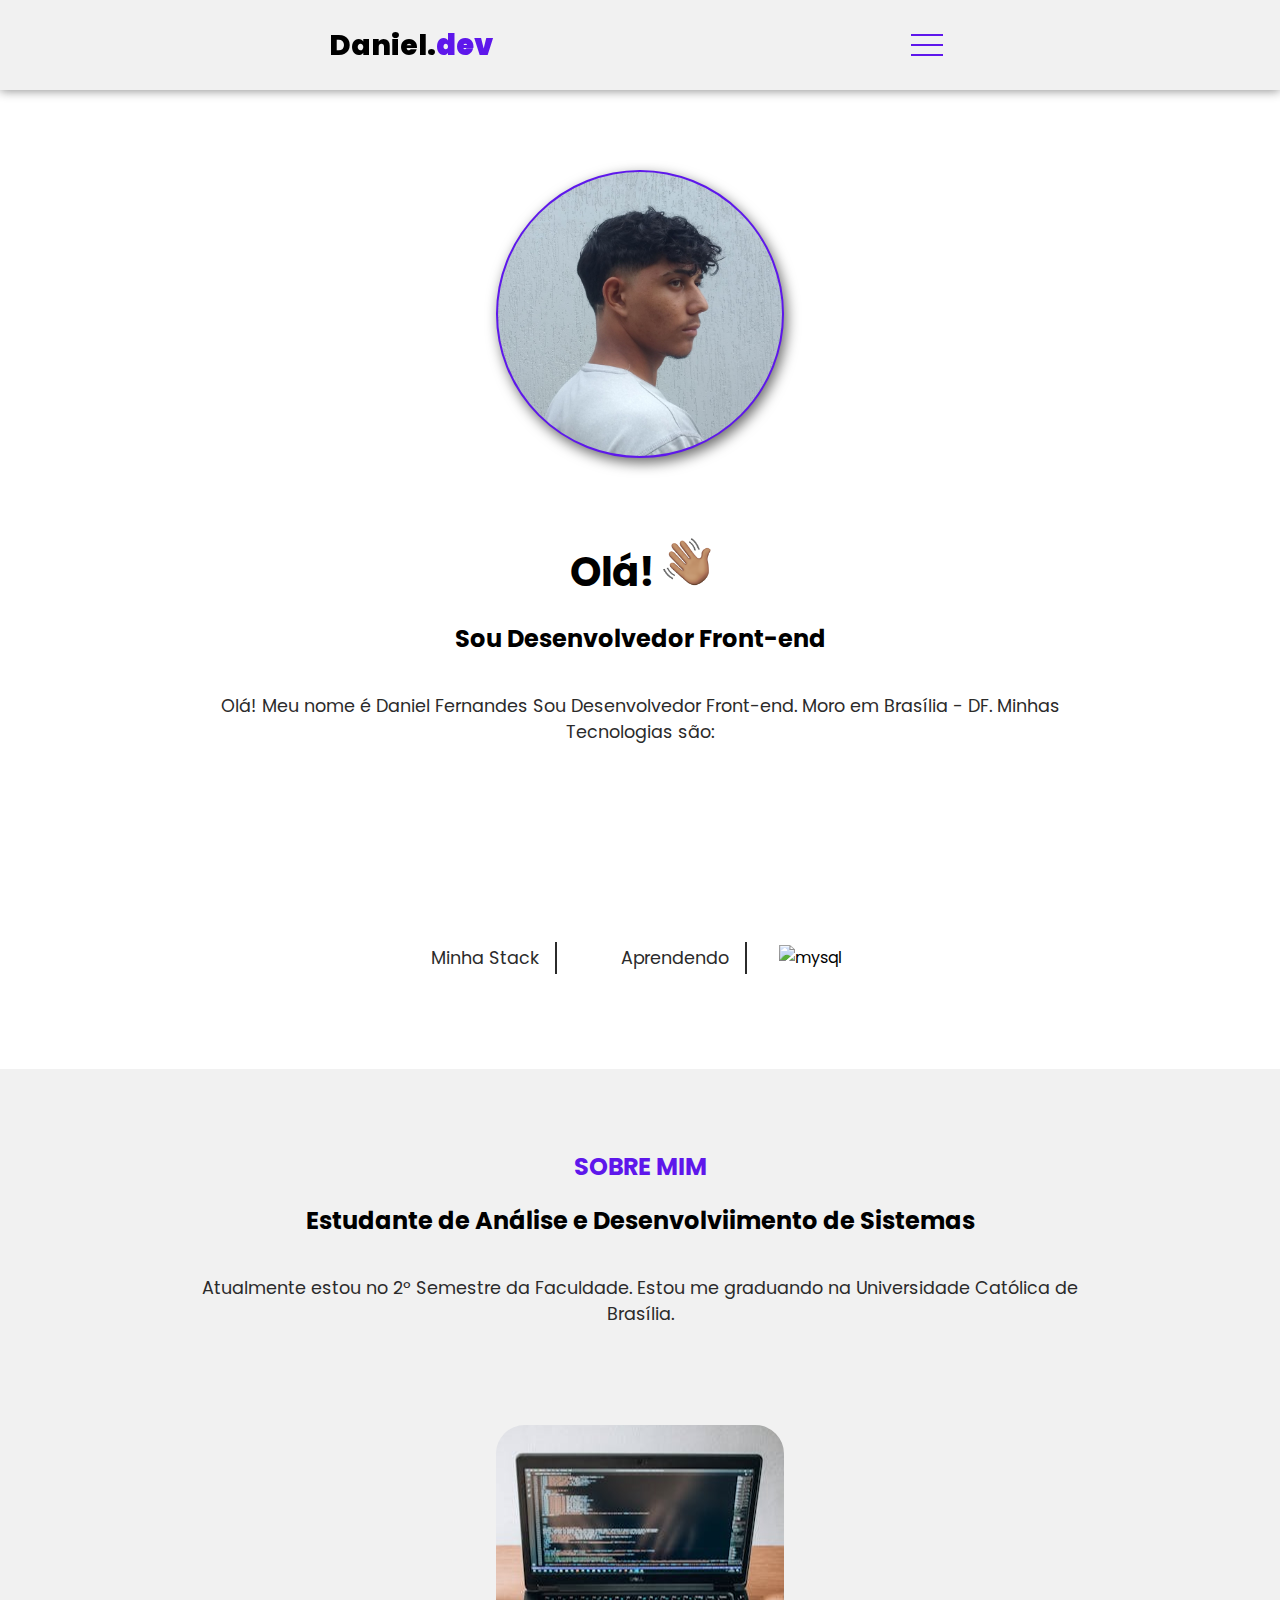
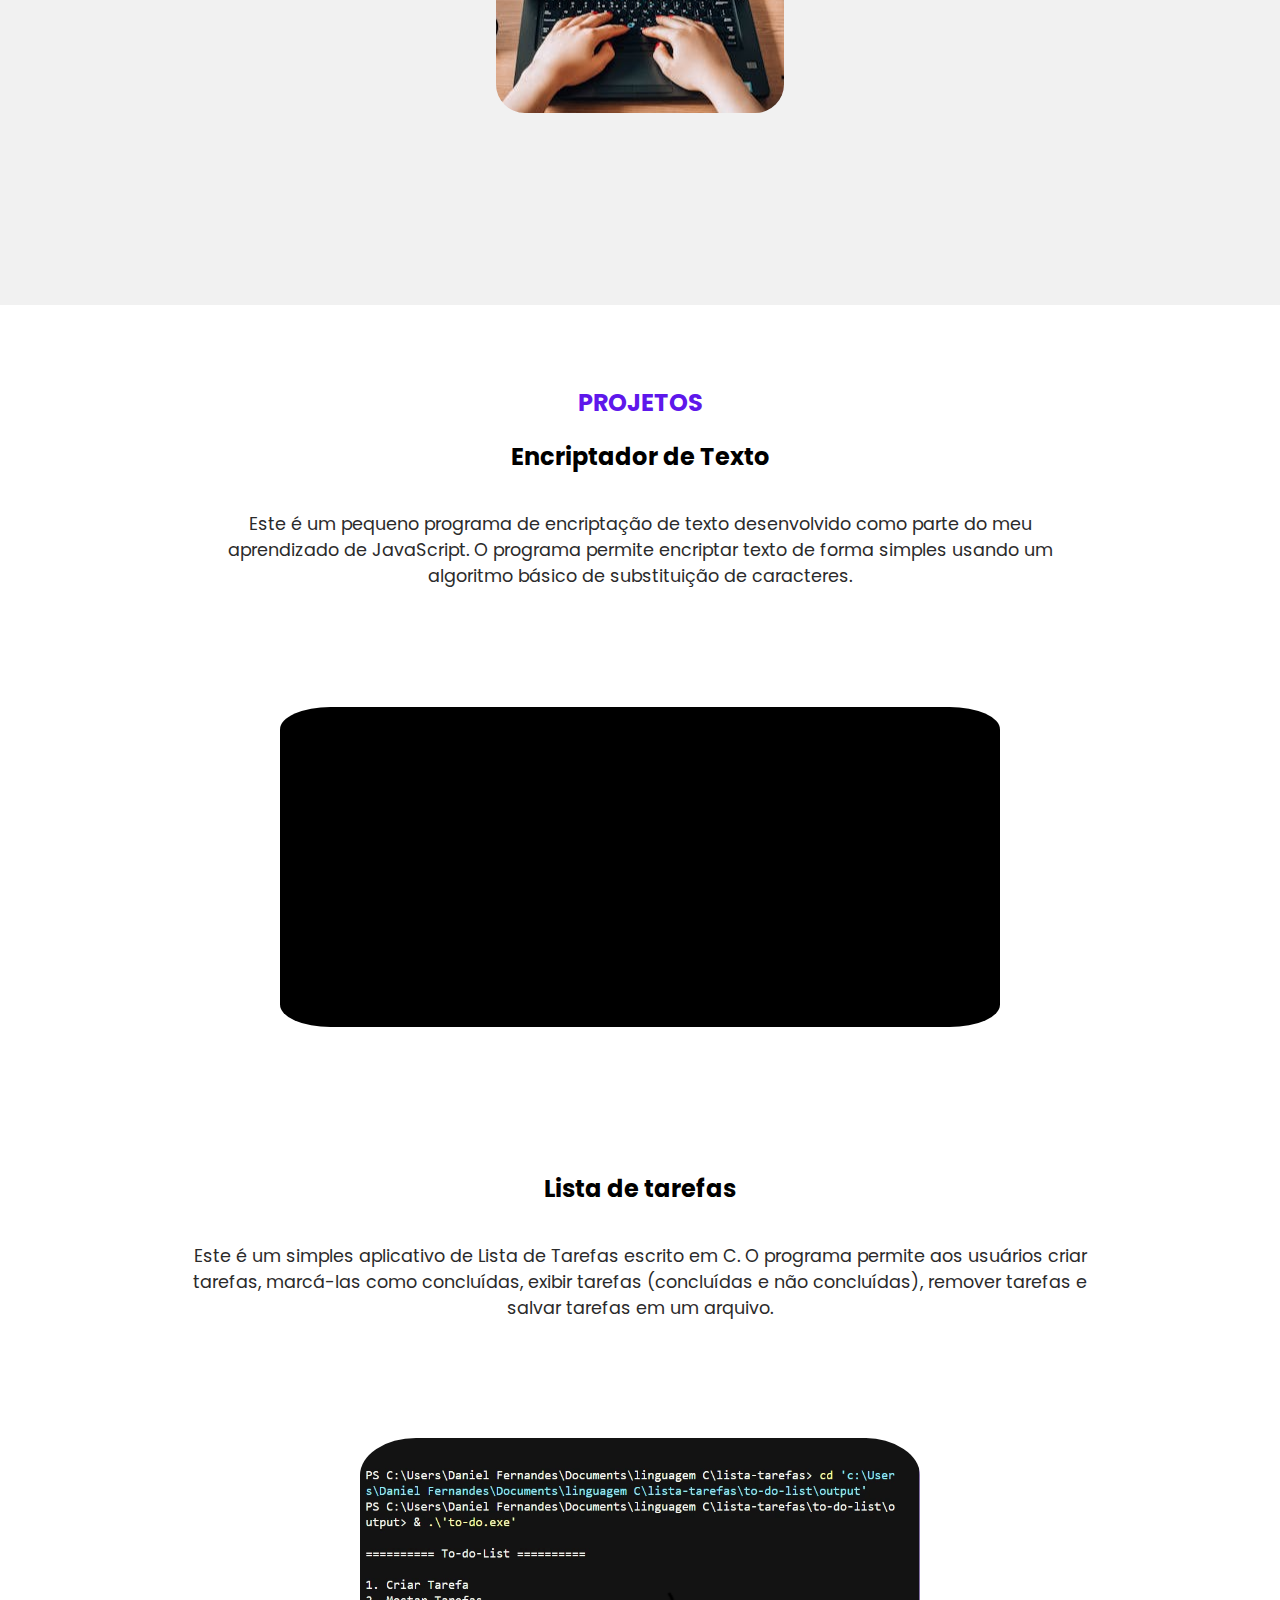
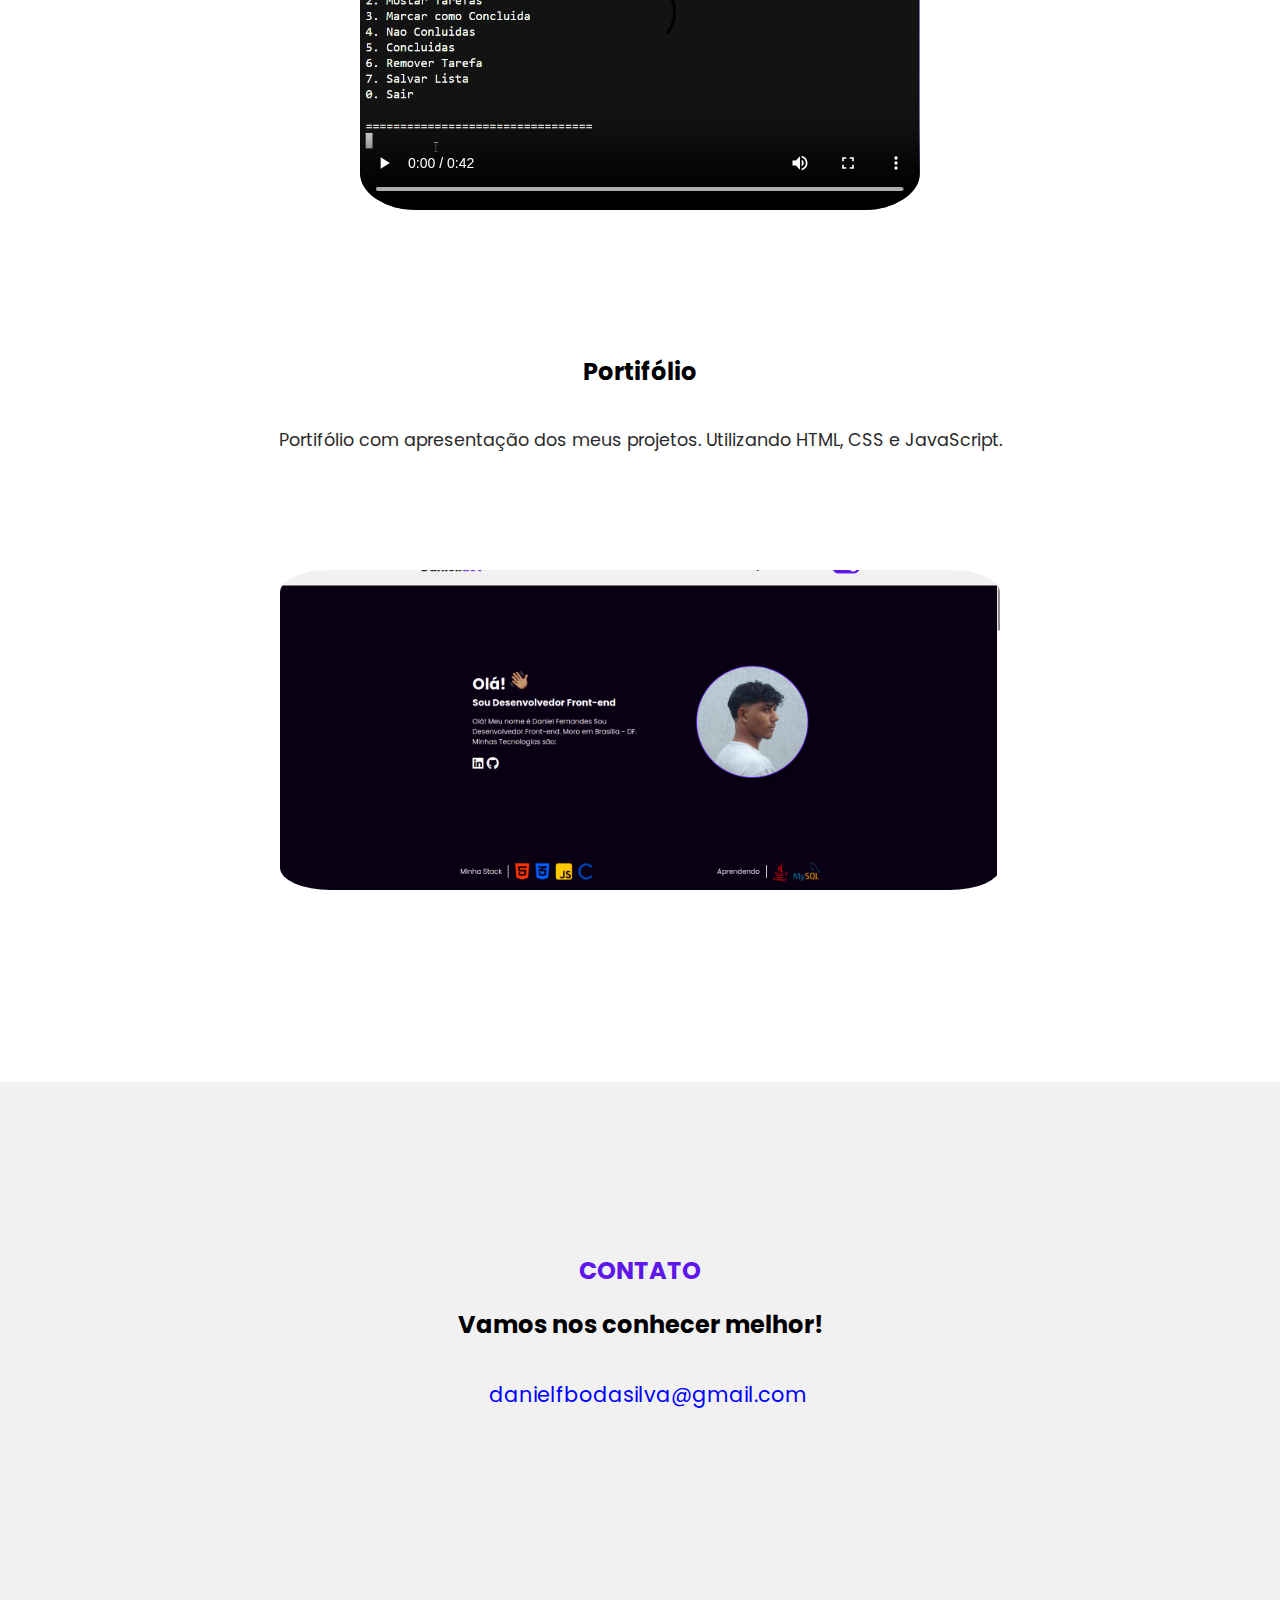
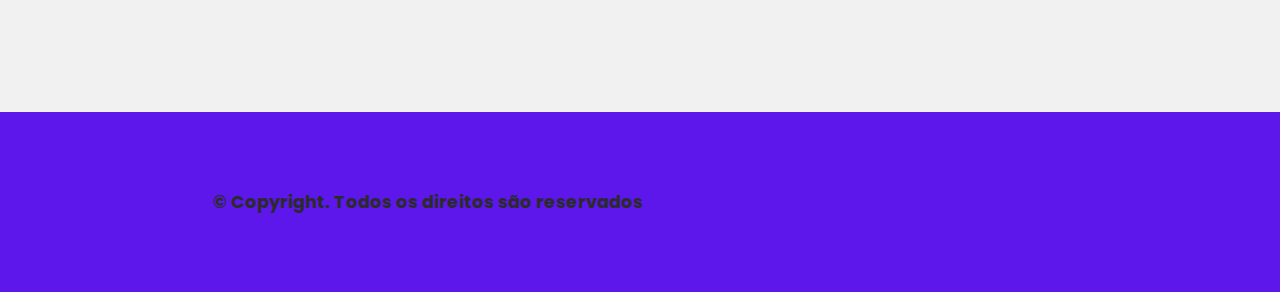
==== index.html @ dc7e0d33 "Renomeando arquivo index" ====
<!DOCTYPE html>
<html lang="pt-br">
<head>
    <meta charset="UTF-8">
    <meta name="viewport" content="width=device-width, initial-scale=1.0">
    <title>Meu Portifolio</title>
    <link rel="stylesheet" href="css/style.css">

    <link rel="shortcut icon" href="images/download.png" type="image/x-icon">

    <!--Icones-->
    <link rel="stylesheet" href="https://cdnjs.cloudflare.com/ajax/libs/font-awesome/6.5.2/css/all.min.css" integrity="sha512-SnH5WK+bZxgPHs44uWIX+LLJAJ9/2PkPKZ5QiAj6Ta86w+fsb2TkcmfRyVX3pBnMFcV7oQPJkl9QevSCWr3W6A==" crossorigin="anonymous" referrerpolicy="no-referrer" />

    <script defer src="js/navegacao.js"></script>

    <script defer src="js/mobile-navbar.js"></script>

    <script defer src="js/darkmode.js"></script>
</head>
<body>
    <header class="barra-menu">
        <a href="#"><span class="logo">Daniel.<strong>dev</strong></span></a>
        <nav>
            <div class="mobile-menu">
                <div class="line1"></div>
                <div class="line2"></div>
                <div class="line3"></div>
            </div>
            <ul class="nav-list">
                <li><a href="#inicio" class="active">Inicio</a></li>
                <li><a href="#sobre-mim">Sobre Mim</a></li>
                <li><a href="#projetos">Projetos</a></li>
                <li><a href="#contato">Contato</a></li>

                <input id="dark-btn" type="checkbox" hidden>
                <label for="dark-btn"></label>
            </ul>
        </nav>
    </header>
    <main>
        <section id="inicio" class="inicio">
            <article class="apresentacao">
                <div class="texto-apresentacao">

                    <h1>Olá! <img class="emoji-mao-acenando" src="images/emoji-mao.png" alt="emoji mão acenando"></h1>
                    <h2>Sou Desenvolvedor Front-end</h2>
                    <p>Olá! Meu nome é Daniel Fernandes Sou Desenvolvedor Front-end. Moro em Brasília - DF. Minhas Tecnologias são:</p>


                    <div class="icones-link">
                        <a href="#"><i class="fa-brands fa-linkedin"></i></a>
                        <a href="#"><i class="fa-brands fa-github"></i></a>
                    </div>

                </div> 
                <div class="minha-foto"></div>  
            </article>
            <div class="minha-stack">
                <div class="stack-atual">
                    <p>Minha Stack</p><div class="linha-vertical"></div>
                    <i class="fa-brands fa-html5 fa-3x" style="color: #ff3300;"></i>
                    <i class="fa-brands fa-css3-alt fa-3x" style="color: #005eff;"></i>
                    <i class="fa-brands fa-square-js fa-3x" style="color: #ffc800;"></i>
                    <i class="fa-solid fa-c fa-3x" style="color: #0041b3;"></i>
                </div>
                <div class="stack-aprendendo">
                    <p>Aprendendo</p><div class="linha-vertical"></div>
                    <i class="fa-brands fa-java fa-3x" style="color: #ff0000;"></i>
                    <img src="https://cdn.iconscout.com/icon/free/png-256/free-mysql-3521596-2945040.png" alt="mysql" style="width: 70px;">

                </div>
            </div>
        </section>

        <section id="sobre-mim" class="sobre-mim">
            <article class="apresentacao">
                <div class="texto-apresentacao">

                    <h3>Sobre Mim</h3>
                    <h2>Estudante de Análise e Desenvolviimento de Sistemas</h2>
                    <p>Atualmente estou no 2º Semestre da Faculdade. Estou me graduando na Universidade Católica de Brasília.</p>

                </div> 
                <div id="imagem-sobre-mim" class="div-imagem"></div>  
            </article>
        </section>
        
        <section id="projetos" class="projetos">
            <article id="projeto-1" class="apresentacao">
                
               <div class="texto-apresentacao">

                    <h3>Projetos</h3>
                    <h2>Encriptador de Texto</h2>
                    <p>Este é um pequeno programa de encriptação de texto desenvolvido como parte do meu aprendizado de JavaScript. O programa permite encriptar texto de forma simples usando um algoritmo básico de substituição de caracteres.</p>
                    
                    <div class="icones-link">
                        <a href="https://github.com/danieelfeer/Encriptador-Texto" target="_blank"><i class="fa-brands fa-github"></i></a>
                        <a href="https://danieelfeer.github.io/Encriptador-Texto/" target="_blank"><i class="fa-solid fa-arrow-up-right-from-square"></i></i></a>

                        <div>
                            <i class="fa-brands fa-html5 fa-1x" style="color: #ff3300;"></i>
                            <i class="fa-brands fa-css3-alt fa-1x" style="color: #005eff;"></i>
                            <i class="fa-brands fa-square-js fa-1x" style="color: #ffc800;"></i>
                        </div>
                    </div>
                    
                </div>
                <div class="div-imagem"></div>
            </article>

            <article id="projeto-2" class="apresentacao">
                <div class="texto-apresentacao">
                    <h2>Lista de tarefas</h2>
                    <p>Este é um simples aplicativo de Lista de Tarefas escrito em C. O programa permite aos usuários criar tarefas, marcá-las como concluídas, exibir tarefas (concluídas e não concluídas), remover tarefas e salvar tarefas em um arquivo.</p>
                    
                    <div class="icones-link">
                        <a href="https://github.com/danieelfeer/to-do-list"><i class="fa-brands fa-github"></i></a>
                        <a href="https://github.com/danieelfeer/to-do-list/blob/main/to-do.c"><i class="fa-solid fa-arrow-up-right-from-square"></i></i></a>
                        <div>
                        <i class="fa-solid fa-c fa-1x" style="color: #0041b3;"></i>
                        </div>
                    </div>
                 </div>
                <video src="images/306670909-93fb270a-c59f-424c-86ef-6d629d100877.mp4" type="video/mp4" controls></video>
             </article>

             <article id="projeto-3" class="apresentacao">
                <div class="texto-apresentacao">
                     <h2>Portifólio</h2>
                     <p>Portifólio com apresentação dos meus projetos. Utilizando HTML, CSS e JavaScript.</p>
                     
                     <div class="icones-link">
                         <a href="#"><i class="fa-brands fa-github"></i></a>
                         <a href="#"><i class="fa-solid fa-arrow-up-right-from-square"></i></i></a>
 
                         <div>
                             <i class="fa-brands fa-html5 fa-1x" style="color: #ff3300;"></i>
                             <i class="fa-brands fa-css3-alt fa-1x" style="color: #005eff;"></i>
                             <i class="fa-brands fa-square-js fa-1x" style="color: #ffc800;"></i>
                         </div>
                     </div>
                     
                 </div>
                 <div class="div-imagem projeto"></div>
             </article>
        </section>
        
        <section id="contato" class="contato">
            <article class="apresentacao">
                <div class="texto-apresentacao">
                    <h3>Contato</h3>
                    <h2>Vamos nos conhecer melhor!</h2>
                    <p><i class="fa-regular fa-envelope"></i><a href="mailto:danielfbodasilva@gmail.com">danielfbodasilva@gmail.com</a></p>
                </div>
            </article>
        </section>
    </main>
    <footer>
        <p>&copy Copyright. Todos os direitos são reservados</p>

        <div class="icones-link">
            <a href="#"><i class="fa-brands fa-linkedin"></i></a>
            <a href="#"><i class="fa-brands fa-github"></i></a>
        </div>
    </footer>
</body>
</html>
---- css/style.css ----
@charset "UTF-8";

@import url("scrollBar.css");

/*Poppins*/
@import url('https://fonts.googleapis.com/css2?family=Poppins:ital,wght@0,100;0,200;0,300;0,400;0,500;0,600;0,700;0,800;0,900;1,100;1,200;1,300;1,400;1,500;1,600;1,700;1,800;1,900&display=swap');

/*Mulish*/
@import url('https://fonts.googleapis.com/css2?family=Mulish:ital,wght@0,200..1000;1,200..1000&display=swap');

@import url('https://fonts.googleapis.com/css2?family=Montserrat:ital,wght@0,100..900;1,100..900&display=swap');

*{
    padding: 0;
    margin: 0;
    box-sizing: border-box;
    scroll-behavior: smooth;
}

a {
    text-decoration: none;
    color: initial;
}

ul, ol{
    list-style: none;
}

:root{
    --fonte-titulo: "Poppins", sans-serif;
    --fonte-texto: "Montserrat", sans-serif;

    --cor-backgroung-1: #fff;
    --cor-background-2: #F1F1F1;

    --cor-texto: #2B2B2B;
    --cor-titulo: #5E17EB;
    --cor-titulo-2: #000;

    --cor-icone-link-hover: #5E17EB;
}

.dark-mode:root{
    --cor-backgroung-1: #090014;
    --cor-background-2: #120029;

    --cor-texto: #F1F1F1;
    --cor-titulo: #5E17EB;
    --cor-titulo-2: #ffff;

    --cor-icone-link-hover: #5E17EB;
}


label {
	min-height: 30px;
	min-width: 70px;
	background: #202430;
	border-radius: 80px;
	overflow: hidden;
	cursor: pointer;
	transition: 0.3s;
	display: flex;
    align-items: center;
}

#dark-btn:checked ~ label {
	background: var(--cor-titulo);
}

label:before {
	content: "";
	margin: 0 7px;
	height: 20px;
	width: 20px;
	background: whitesmoke;
	border-radius: 80px;
	transition: 0.5s;
}

#dark-btn:checked ~ label:before {
	transform: translateX(180%);
	background: #fff;
}


body{
    font-family: var(--fonte-titulo);
    width: 100vw;
    margin-top: 10vh;
    overflow-x: hidden;
}

section{
    display: flex;
    flex-direction: column;
    align-items: center;
    justify-content: center;
    height: 90vh;
}

section:nth-child(odd){
    background-color: var(--cor-backgroung-1);
}
section:nth-child(even){
    background-color: var(--cor-background-2);
}

article{
    display: flex;
    align-items: center;
    height: 60vh;
    width: 50vw;
}

section:nth-child(even) > article{
    flex-direction: row-reverse;
}


section> article:nth-child(even) {
    flex-direction: row-reverse;
}


h1{
    font-family: var(--fonte-titulo);
    font-size: 2.5rem;
    color: var(--cor-titulo-2);
}

h2{
    color: var(--cor-titulo-2);
}

h3{
    color: var(--cor-titulo);
    font-size: 1.5rem;
    font-weight: bolder;
    text-transform: uppercase;
}

p{ 
    font-size: 1.1rem;
    padding: 2vh 0vh 2vh;
    color: var(--cor-texto);
}


header.barra-menu {
    position: fixed;
    top: 0;
    display: flex;
    flex-direction: row;
    align-items: center;
    justify-content: space-evenly;
    gap: 5rem;

    width: 100vw;
    height: 10vh;
    background-color: #F1F1F1;
    
    box-shadow: rgba(0, 0, 0, 0.44) 0px 1px 10px 0px;
}

.logo{
    font-weight: 800;
    font-size: 1.8rem;
}

.logo > strong{
    color: #5E17EB;
}

/*Mobile Navbar*/
.nav-list{
    display: flex;
    flex-direction: row;
    gap: 2rem;

    font-family: var(--fonte-texto);
    font-weight: bold;
    font-size: 1.2rem;
}

.mobile-menu{
    cursor: pointer;
    display: none;
}

.mobile-menu div{
    width: 32px;
    height: 2px;
    background-color: var(--cor-titulo);
    margin: 8px;

    transition: .3s;
}

@media (max-width: 1300px) {
    .barra-menu{
        justify-content: space-around;
    }
    
    .nav-list{
        position: absolute;
        top: 10vh;
        right: 0;
        width: 100vw;
        height: 90vh;
        background-color: var(--cor-background-2);

        flex-direction: column;
        align-items: center;
        justify-content: space-around;
        transform: translate(100%);
        transition: transform 0.3s ease-in;
    }

    .nav-list li{
        margin-left: 0;
        opacity: 0;
    }

    .nav-list li a{
        color: var(--cor-titulo-2);
    }

    .mobile-menu{
        display: block;
    }

    .nav-list.active-hamburger{
        transform: translateX(0);
    }

    @keyframes navLinkFade {
        from{
            opacity: 0;
            transform: translateX(50px);
        }

        to{
            opacity: 1;
            transform: translateX(0);
        }
    }

    .mobile-menu.active-hamburger .line1{
        transform: rotate(-45deg) translate(-8px, 8px);
    }

    .mobile-menu.active-hamburger .line2{
        opacity: 0;
    }

    .mobile-menu.active-hamburger .line3{
        transform: rotate(45deg) translate(-5px, -7px);
    }


}
nav ul li a{
    transition: 0.3s;
}

nav>ul>li>a:hover, nav>ul>li>a.active{
    color: var(--cor-icone-link-hover);
}


/*-----------------*/

section.inicio{
    justify-content: space-evenly;
}

article.apresentacao{
    display: flex;
    align-items: center;
    justify-content: space-evenly;
    gap: 5rem;
    width: 50vw;
}

.texto-apresentacao{
    display: flex;
    flex-direction: column;
    width: 25vw;
    height: auto;
}
img.emoji-mao-acenando{
    width: 3rem;
    height: auto;
}

div.minha-foto{
    background-image: url("../images/foto-perfil.jpg");
    background-position: center;
    background-repeat: unset;
    background-size: 150%;

    background-color: #000;
    box-shadow: 3px 5px 13px 0px rgb(0 0 0 / 58%);
    width: 18rem;
    height: 18rem;
    border-radius: 50%;
    border: 2px solid #5E17EB;
}
.icones-link, i{
    color: var(--cor-titulo-2);
    font-size: 2rem;
}
.icones-link a>i:hover{
    color: var(--cor-icone-link-hover);
}

.minha-stack{
    display: flex;
    flex-direction: row;
    align-items: center;
    justify-content: space-between;
    width: 50vw;
}

.stack-atual, .stack-aprendendo{
    display: flex;
    flex-direction: row;
    align-items: center;
    gap: 1rem;
}
.linha-vertical{
    background-color: var(--cor-texto);
    width: 2px;
    height: 2rem;
}

.div-imagem{
    background-color: #000;
    width: 18rem;
    height: 18rem;
    border-radius: 10%;
}

video{
    width: 35rem;
    height: auto;
    border-radius: 10%;
}

#imagem-sobre-mim{
    background: url("../images/img-programando.jpg") no-repeat center 
}

.projetos{
    height: auto;
}

.projetos .texto-apresentacao{
    text-align: center;
    justify-content: center;
    align-items: center;
}

.projetos .div-imagem{
    width: 45rem;
    height: 20rem;
    border-radius: 7%;
    background-position: center;
    background-repeat: no-repeat;
    background-size: cover;
}

.projetos #projeto-1 .div-imagem{
    background-image: url("../images/encript_.gif");
}

.projetos #projeto-3 .div-imagem{
    background-image: url("../images/portifolio-img.png");
}



.contato{
    height: 70vh;
}

.contato article{
    justify-content: flex-end;
}

.contato p{
    display: flex;
    flex-direction: row;
    align-items: center;
    gap: 1rem;
    
    font-size: 1.3rem;
}

.contato a{
    color: blue;
}

.contato a:hover{
    cursor: copy;
}



footer{
    display: flex;
    flex-direction: row;
    align-items: center;
    justify-content: space-around;
    height: 20vh;

    background-color: #5E17EB;
    color: var(--cor-titulo-2);
    font-size: 1.1rem;
    font-weight: bold;
}

footer .icones-link>a:hover{
    color: white;
}

/*Mobile Config*/

@media (max-width:1600px) {
    
    section{
        height: auto;
        padding-top: 5rem;
        padding-bottom: 5rem;
        gap: 2rem;
    }

    article{
        flex-direction: column;
        height: auto;
    }

    .inicio article{
        flex-direction: column-reverse;
    }

    article.apresentacao{
        flex-wrap: wrap;
        justify-content: center;
        align-content: center;
        padding-bottom: 7rem;
        width: 70vw;
    }

    .texto-apresentacao{
        align-items: center;
        width: 70vw;
        text-align: center;
        gap: 1.2rem;
    }

    .minha-stack{
        flex-wrap: wrap;
        justify-content: center;
    }
    

    footer{
        flex-wrap: wrap;
    }
}
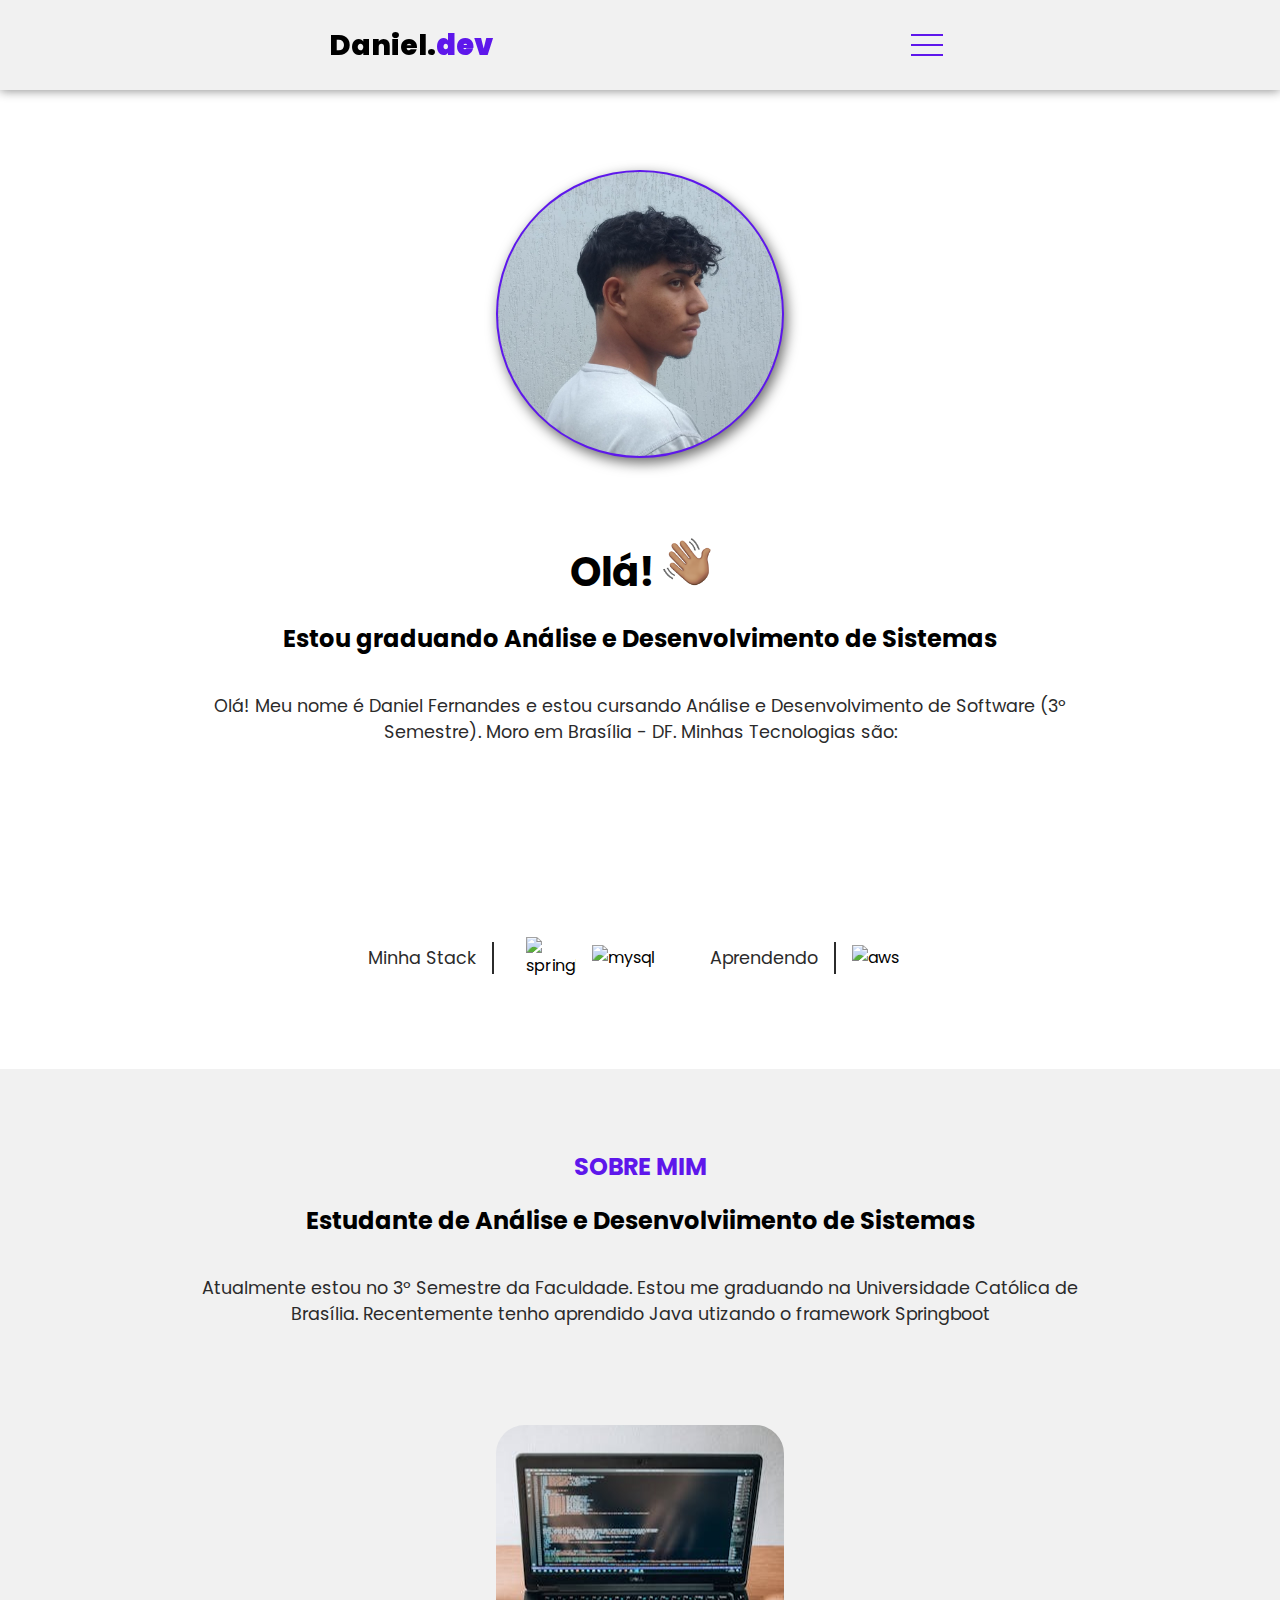
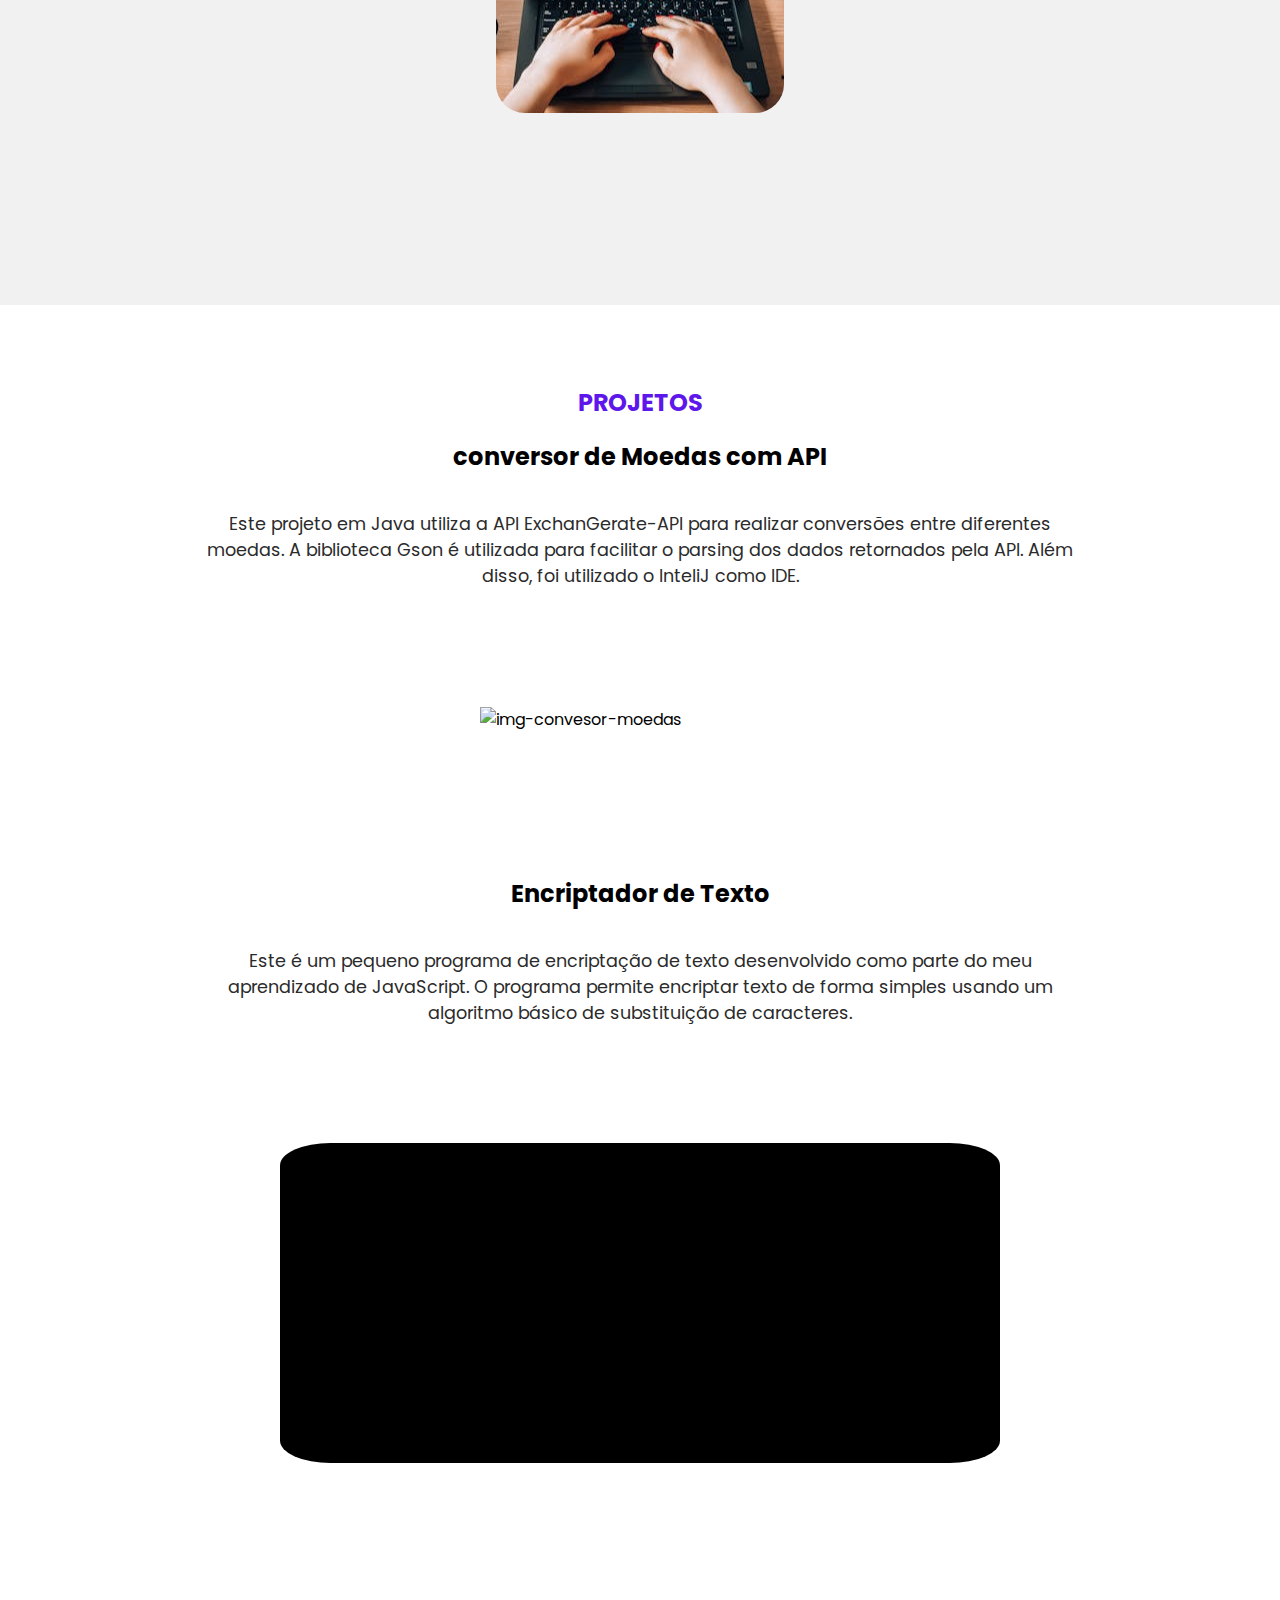
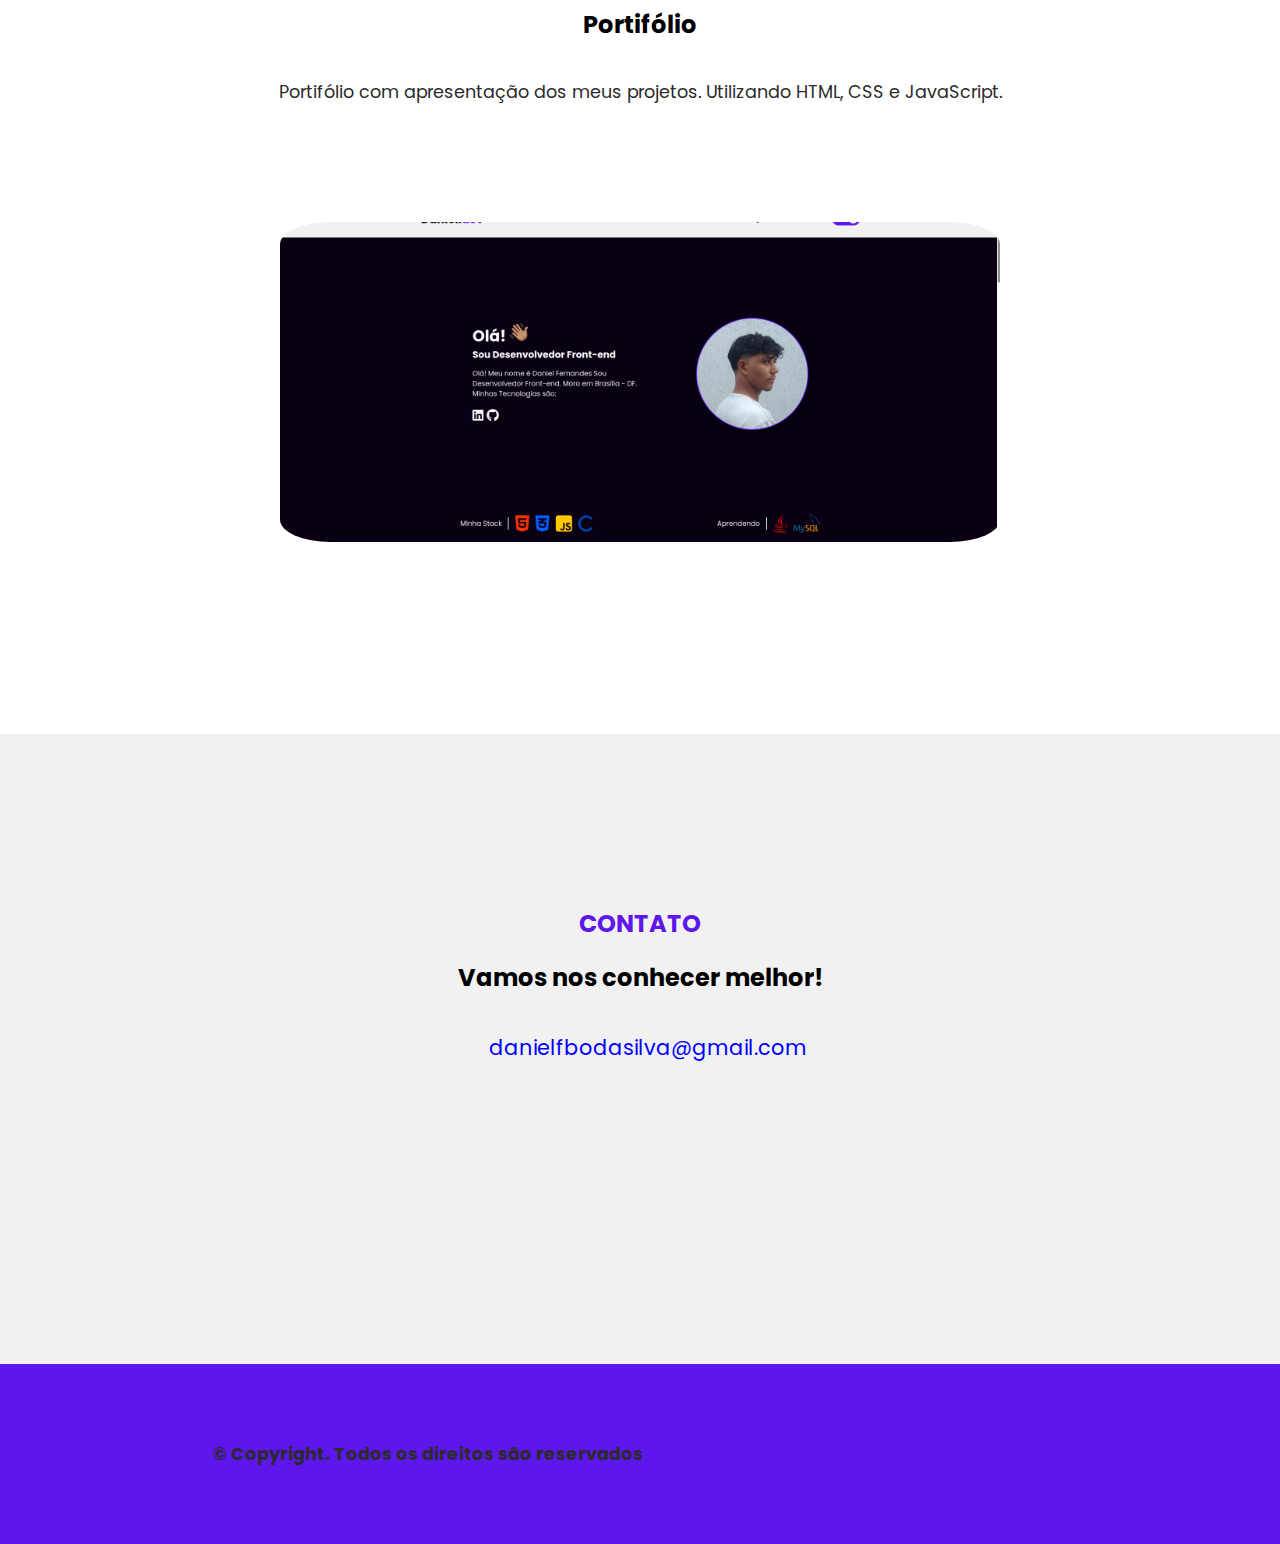
==== commit 5b70324d: "atualização 5 agosto 2024" ====
--- a/index.html
+++ b/index.html
@@ -43,13 +43,13 @@
                 <div class="texto-apresentacao">
 
                     <h1>Olá! <img class="emoji-mao-acenando" src="images/emoji-mao.png" alt="emoji mão acenando"></h1>
-                    <h2>Sou Desenvolvedor Front-end</h2>
-                    <p>Olá! Meu nome é Daniel Fernandes Sou Desenvolvedor Front-end. Moro em Brasília - DF. Minhas Tecnologias são:</p>
+                    <h2>Estou graduando Análise e Desenvolvimento de Sistemas</h2>
+                    <p>Olá! Meu nome é Daniel Fernandes e estou cursando Análise e Desenvolvimento de Software (3º Semestre). Moro em Brasília - DF. Minhas Tecnologias são:</p>
 
 
                     <div class="icones-link">
-                        <a href="#"><i class="fa-brands fa-linkedin"></i></a>
-                        <a href="#"><i class="fa-brands fa-github"></i></a>
+                        <a href="https://www.linkedin.com/in/dev-daniel-fernandes/" target="_blank"><i class="fa-brands fa-linkedin"></i></a>
+                        <a href="https://github.com/danieelfeer" target="_blank"><i class="fa-brands fa-github"></i></a>
                     </div>
 
                 </div> 
@@ -58,15 +58,18 @@
             <div class="minha-stack">
                 <div class="stack-atual">
                     <p>Minha Stack</p><div class="linha-vertical"></div>
+                    <i class="fa-brands fa-java fa-3x" style="color: #ff0000;"></i>
+                    <img src="https://static-00.iconduck.com/assets.00/spring-icon-256x256-2efvkvky.png" alt="springboot" style="width: 50px;">
+                    <img src="https://cdn.iconscout.com/icon/free/png-256/free-mysql-3521596-2945040.png" alt="mysql" style="width: 70px;">
                     <i class="fa-brands fa-html5 fa-3x" style="color: #ff3300;"></i>
                     <i class="fa-brands fa-css3-alt fa-3x" style="color: #005eff;"></i>
                     <i class="fa-brands fa-square-js fa-3x" style="color: #ffc800;"></i>
-                    <i class="fa-solid fa-c fa-3x" style="color: #0041b3;"></i>
                 </div>
                 <div class="stack-aprendendo">
                     <p>Aprendendo</p><div class="linha-vertical"></div>
-                    <i class="fa-brands fa-java fa-3x" style="color: #ff0000;"></i>
-                    <img src="https://cdn.iconscout.com/icon/free/png-256/free-mysql-3521596-2945040.png" alt="mysql" style="width: 70px;">
+
+                    <img src="https://cdn.iconscout.com/icon/free/png-256/free-aws-1869025-1583149.png?f=webp&w=256" alt="aws" style="width: 60px;">
+                    
 
                 </div>
             </div>
@@ -78,7 +81,7 @@
 
                     <h3>Sobre Mim</h3>
                     <h2>Estudante de Análise e Desenvolviimento de Sistemas</h2>
-                    <p>Atualmente estou no 2º Semestre da Faculdade. Estou me graduando na Universidade Católica de Brasília.</p>
+                    <p>Atualmente estou no 3º Semestre da Faculdade. Estou me graduando na Universidade Católica de Brasília. Recentemente tenho aprendido Java utizando o framework Springboot</p>
 
                 </div> 
                 <div id="imagem-sobre-mim" class="div-imagem"></div>  
@@ -87,10 +90,29 @@
         
         <section id="projetos" class="projetos">
             <article id="projeto-1" class="apresentacao">
+
+                <div class="texto-apresentacao">
+                    <h3>Projetos</h3>
+                    <h2>conversor de Moedas com API</h2>
+                    <p>Este projeto em Java utiliza a API ExchanGerate-API para realizar conversões entre diferentes moedas. A biblioteca Gson é utilizada para facilitar o parsing dos dados retornados pela API. Além disso, foi utilizado o InteliJ como IDE.</p>
+                    
+                    <div class="icones-link">
+                        <a href="https://github.com/danieelfeer/Conversor-de-moedas-API-"><i class="fa-brands fa-github"></i></a>
+                        <a href="https://github.com/danieelfeer/Conversor-de-moedas-API-"><i class="fa-solid fa-arrow-up-right-from-square"></i></i></a>
+                        <div>
+                            <i class="fa-brands fa-java fa-2x" style="color: #ff0000;"></i>
+                        </div>
+                    </div>
+                 </div>
+                 <img src="https://cdn.icon-icons.com/icons2/618/PNG/512/Currency_Conversion_icon-icons.com_56682.png" alt="img-convesor-moedas" style="width: 20rem;">
                 
-               <div class="texto-apresentacao">
+               
+            </article>
 
-                    <h3>Projetos</h3>
+            <article id="projeto-2" class="apresentacao">
+
+                <div class="texto-apresentacao">
+
                     <h2>Encriptador de Texto</h2>
                     <p>Este é um pequeno programa de encriptação de texto desenvolvido como parte do meu aprendizado de JavaScript. O programa permite encriptar texto de forma simples usando um algoritmo básico de substituição de caracteres.</p>
                     
@@ -107,22 +129,8 @@
                     
                 </div>
                 <div class="div-imagem"></div>
-            </article>
 
-            <article id="projeto-2" class="apresentacao">
-                <div class="texto-apresentacao">
-                    <h2>Lista de tarefas</h2>
-                    <p>Este é um simples aplicativo de Lista de Tarefas escrito em C. O programa permite aos usuários criar tarefas, marcá-las como concluídas, exibir tarefas (concluídas e não concluídas), remover tarefas e salvar tarefas em um arquivo.</p>
-                    
-                    <div class="icones-link">
-                        <a href="https://github.com/danieelfeer/to-do-list"><i class="fa-brands fa-github"></i></a>
-                        <a href="https://github.com/danieelfeer/to-do-list/blob/main/to-do.c"><i class="fa-solid fa-arrow-up-right-from-square"></i></i></a>
-                        <div>
-                        <i class="fa-solid fa-c fa-1x" style="color: #0041b3;"></i>
-                        </div>
-                    </div>
-                 </div>
-                <video src="images/306670909-93fb270a-c59f-424c-86ef-6d629d100877.mp4" type="video/mp4" controls></video>
+                
              </article>
 
              <article id="projeto-3" class="apresentacao">
@@ -131,7 +139,7 @@
                      <p>Portifólio com apresentação dos meus projetos. Utilizando HTML, CSS e JavaScript.</p>
                      
                      <div class="icones-link">
-                         <a href="#"><i class="fa-brands fa-github"></i></a>
+                         <a href="https://github.com/danieelfeer/meu-portifolio"><i class="fa-brands fa-github"></i></a>
                          <a href="#"><i class="fa-solid fa-arrow-up-right-from-square"></i></i></a>
  
                          <div>
@@ -160,8 +168,8 @@
         <p>&copy Copyright. Todos os direitos são reservados</p>
 
         <div class="icones-link">
-            <a href="#"><i class="fa-brands fa-linkedin"></i></a>
-            <a href="#"><i class="fa-brands fa-github"></i></a>
+            <a href="https://www.linkedin.com/in/dev-daniel-fernandes/" target="_blank"><i class="fa-brands fa-linkedin"></i></a>
+            <a href="https://github.com/danieelfeer" target="_blank"><i class="fa-brands fa-github"></i></a>
         </div>
     </footer>
 </body>
--- a/css/style.css
+++ b/css/style.css
@@ -371,7 +371,7 @@
     background-size: cover;
 }
 
-.projetos #projeto-1 .div-imagem{
+.projetos #projeto-2 .div-imagem{
     background-image: url("../images/encript_.gif");
 }
 
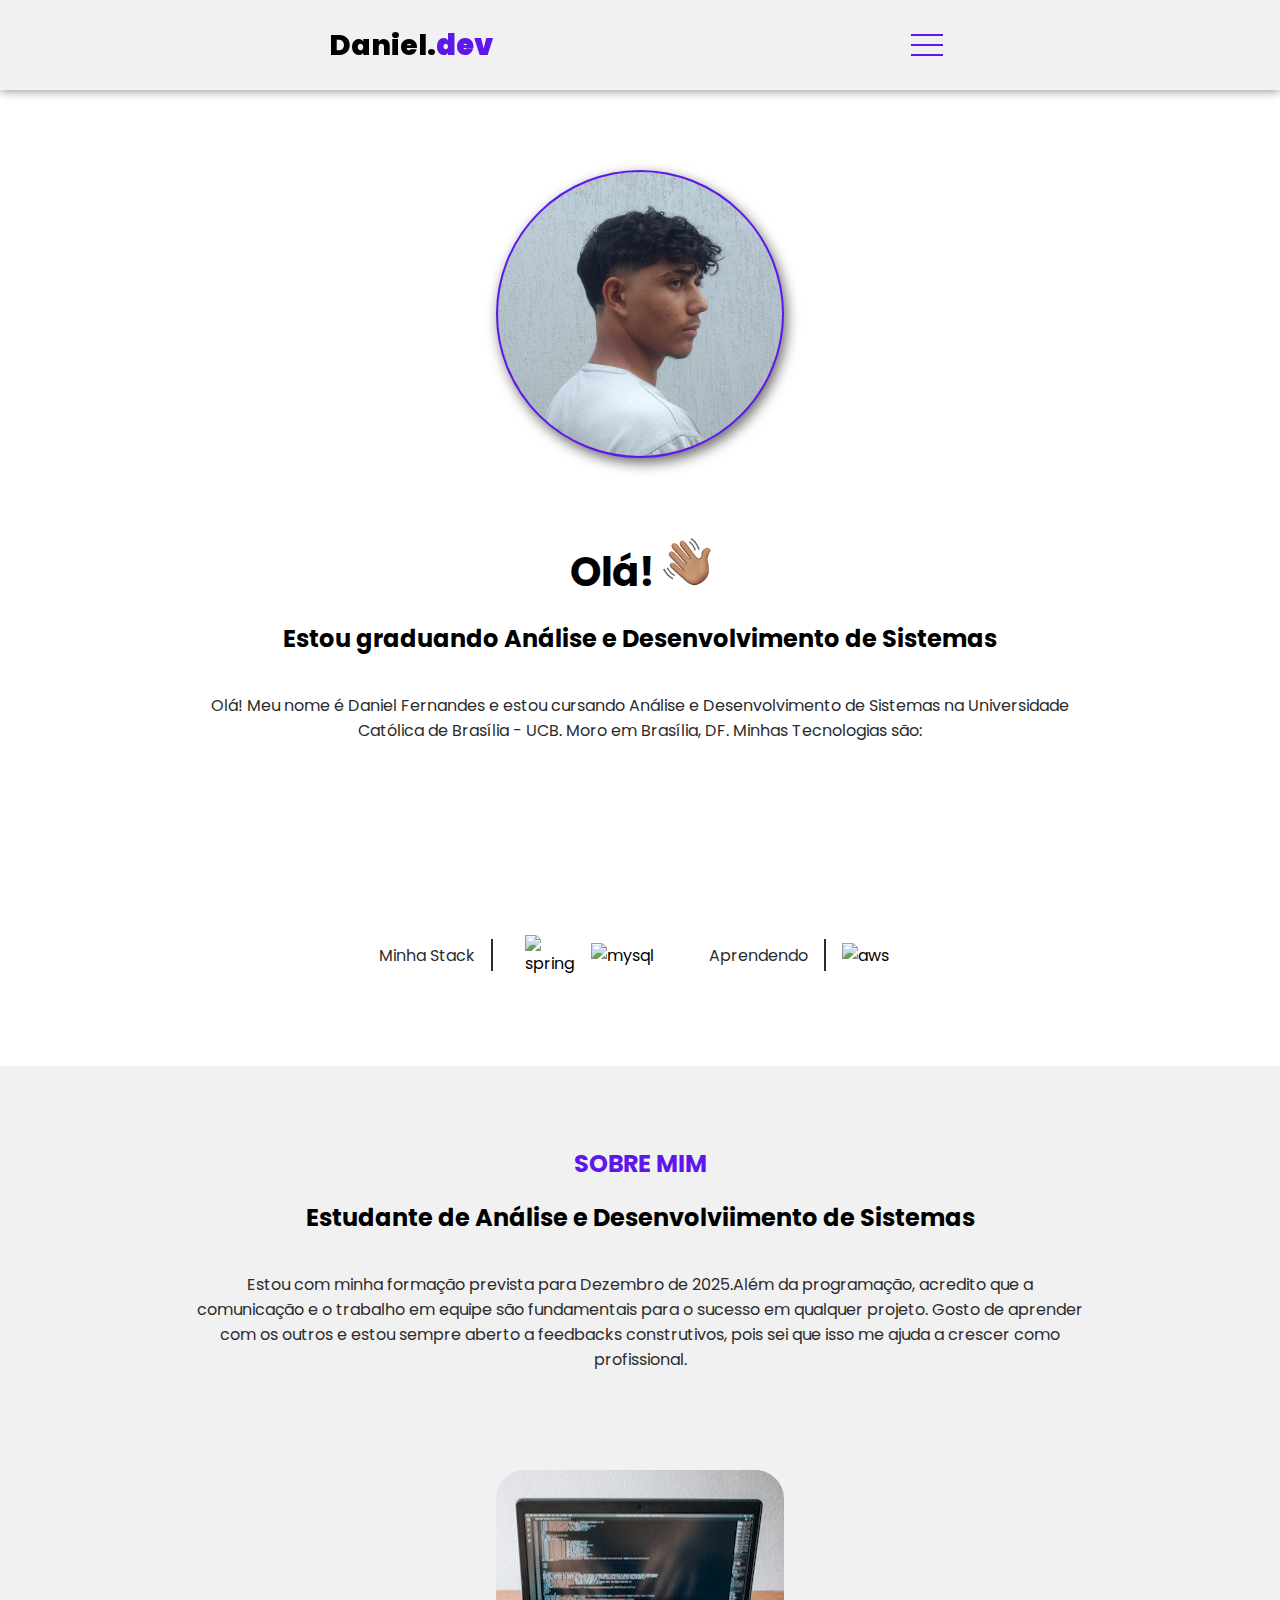
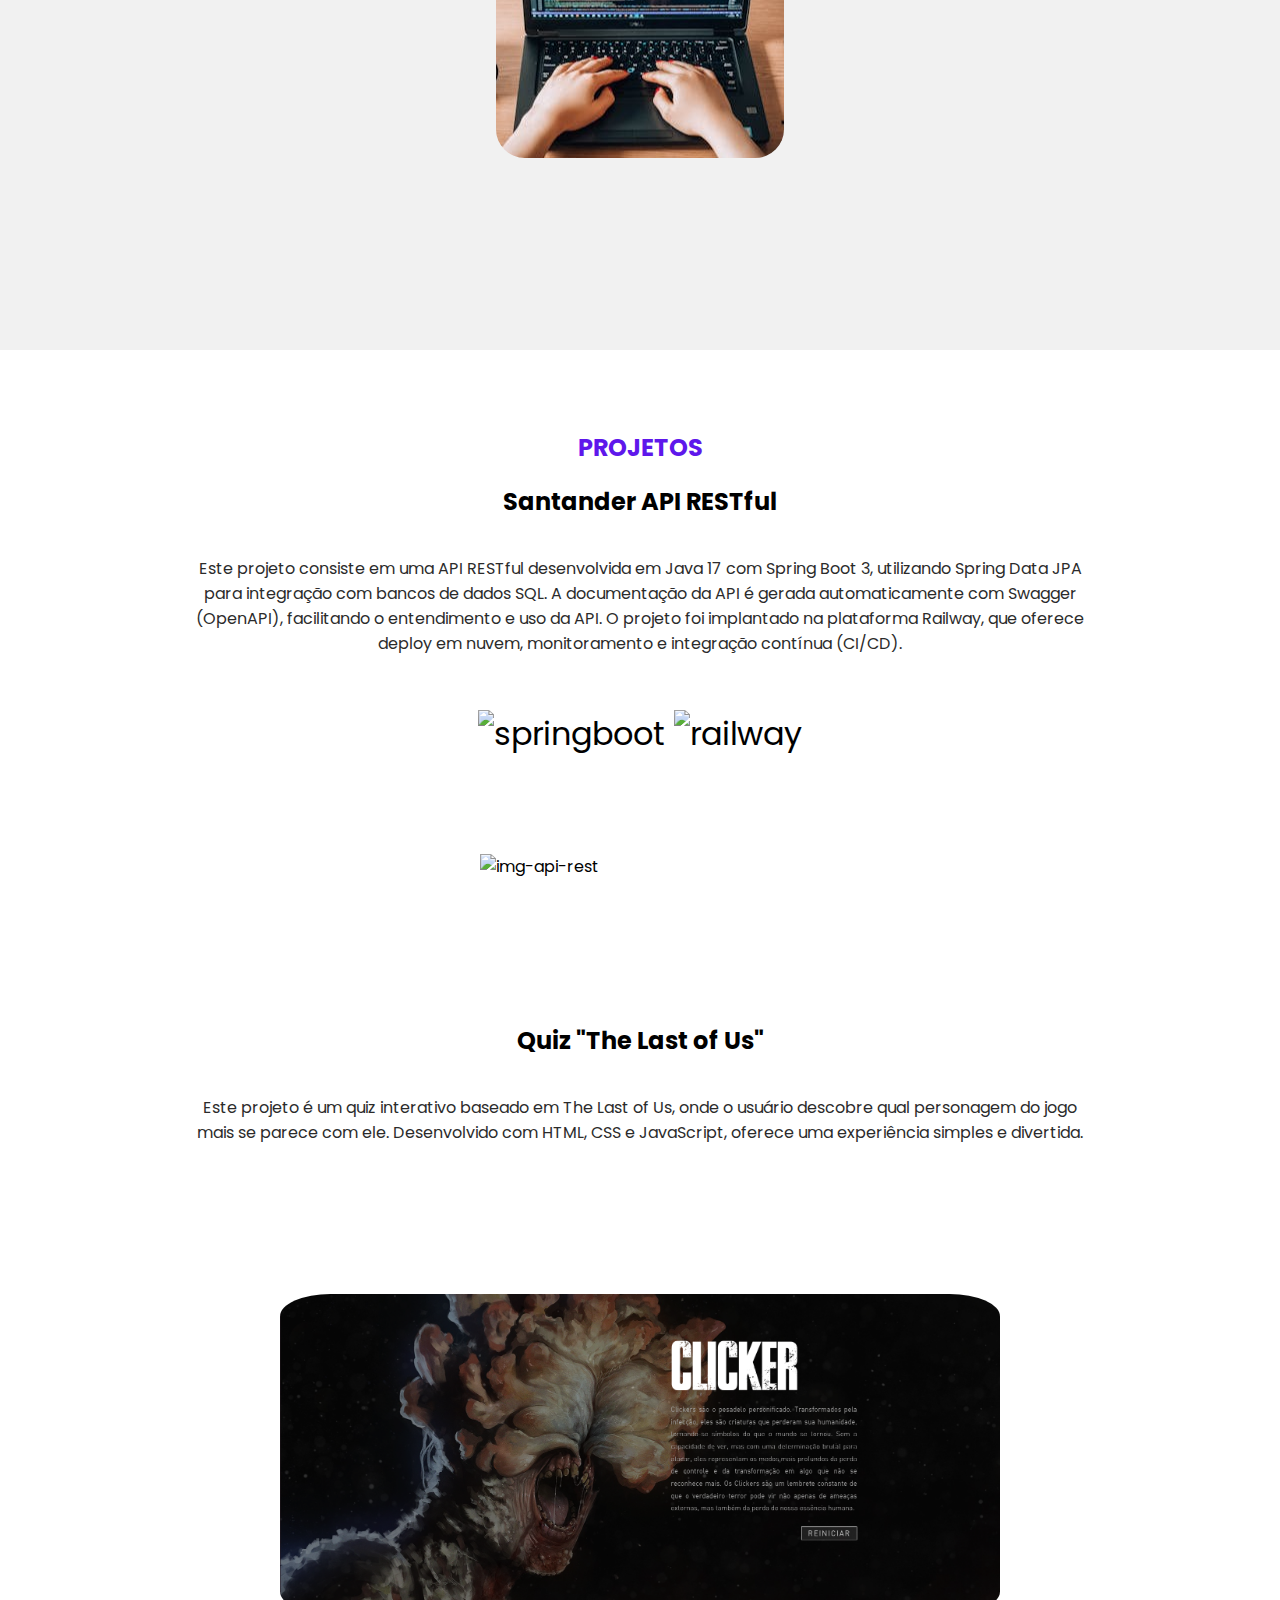
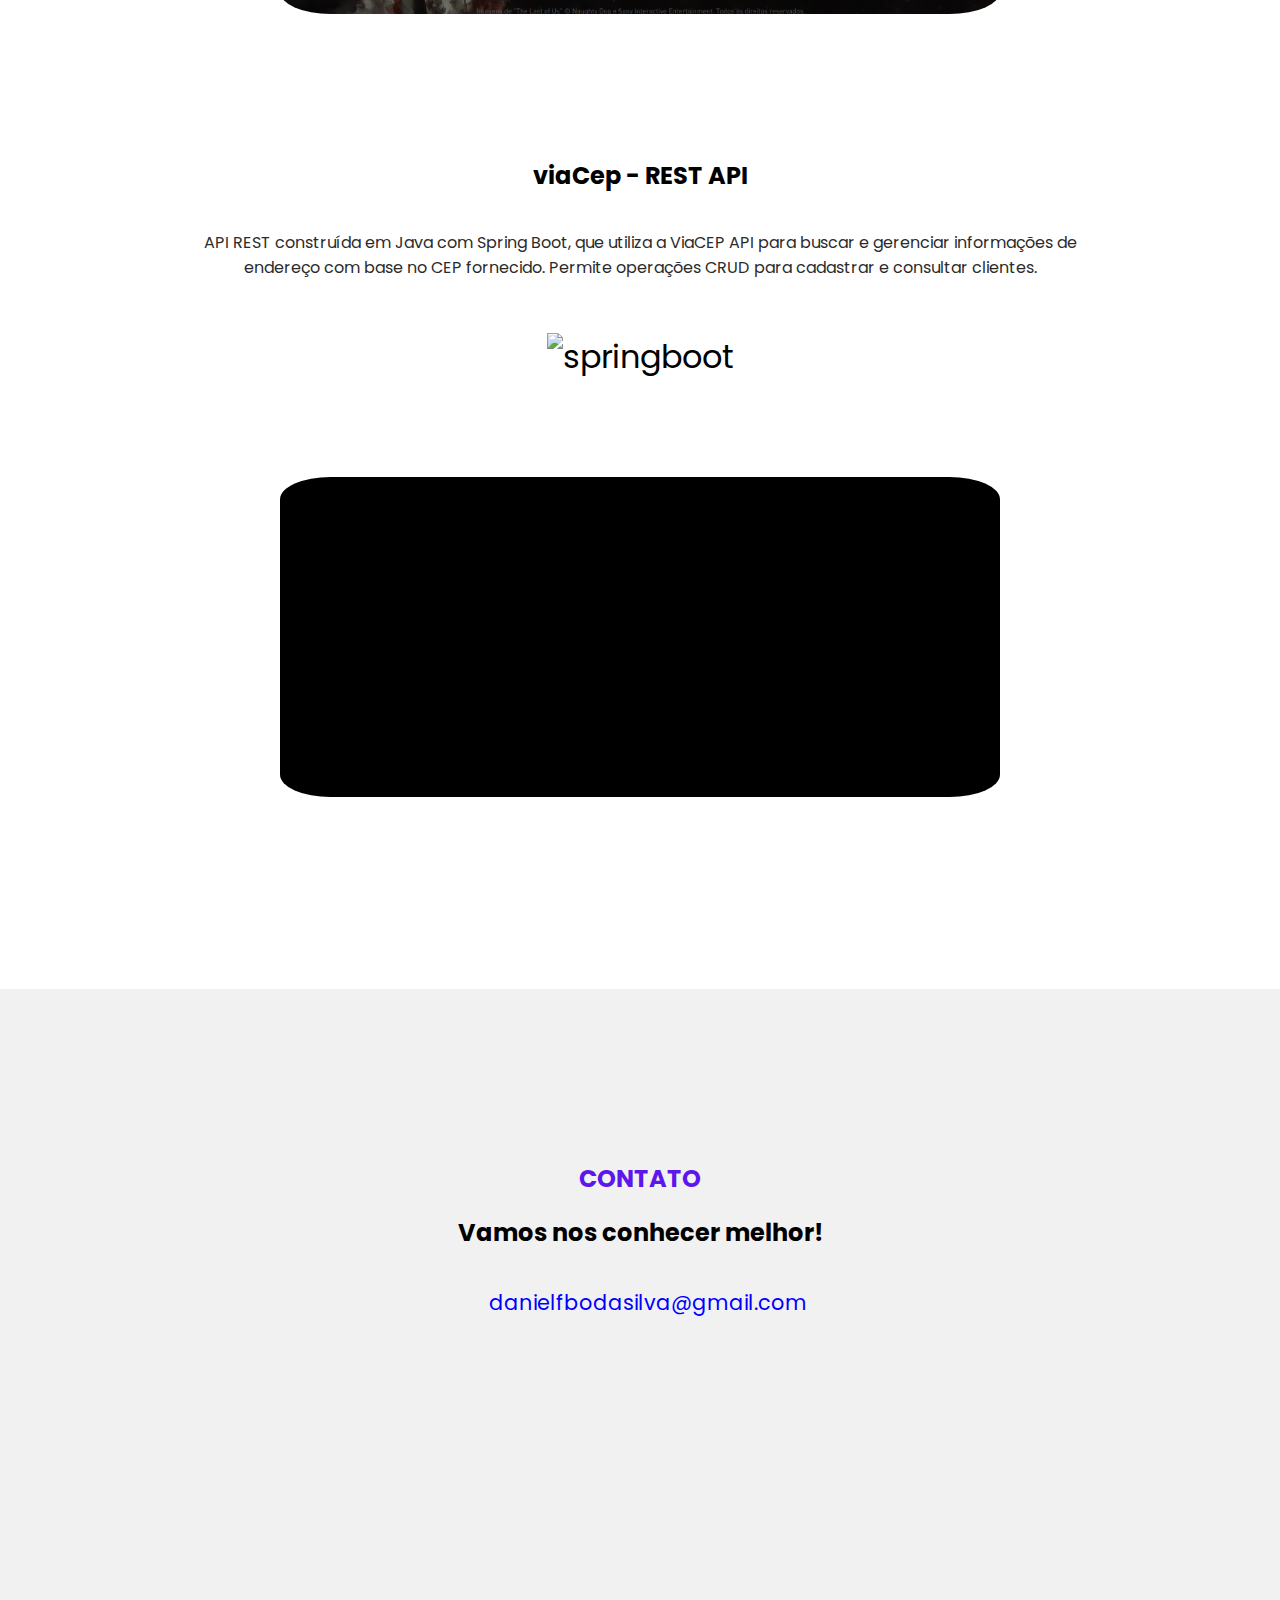
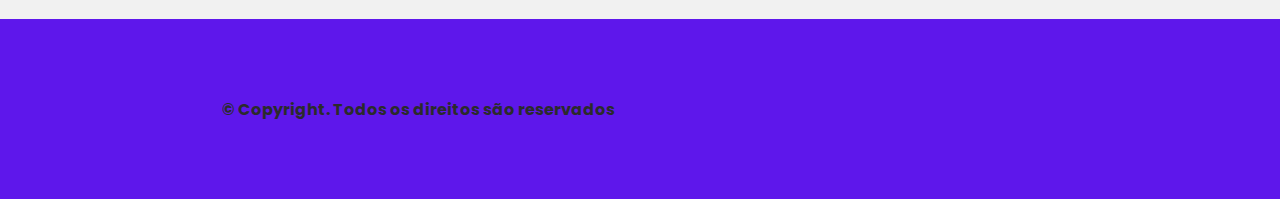
==== commit 16c1d493: "Update projects" ====
--- a/index.html
+++ b/index.html
@@ -44,7 +44,7 @@
 
                     <h1>Olá! <img class="emoji-mao-acenando" src="images/emoji-mao.png" alt="emoji mão acenando"></h1>
                     <h2>Estou graduando Análise e Desenvolvimento de Sistemas</h2>
-                    <p>Olá! Meu nome é Daniel Fernandes e estou cursando Análise e Desenvolvimento de Software (3º Semestre). Moro em Brasília - DF. Minhas Tecnologias são:</p>
+                    <p>Olá! Meu nome é Daniel Fernandes e estou cursando Análise e Desenvolvimento de Sistemas na Universidade Católica de Brasília - UCB. Moro em Brasília, DF. Minhas Tecnologias são:</p>
 
 
                     <div class="icones-link">
@@ -68,7 +68,7 @@
                 <div class="stack-aprendendo">
                     <p>Aprendendo</p><div class="linha-vertical"></div>
 
-                    <img src="https://cdn.iconscout.com/icon/free/png-256/free-aws-1869025-1583149.png?f=webp&w=256" alt="aws" style="width: 60px;">
+                    <img src= "https://www.shareicon.net/download/2016/07/10/119874_apps.ico" alt="aws" style="width: 60px;">
                     
 
                 </div>
@@ -81,7 +81,7 @@
 
                     <h3>Sobre Mim</h3>
                     <h2>Estudante de Análise e Desenvolviimento de Sistemas</h2>
-                    <p>Atualmente estou no 3º Semestre da Faculdade. Estou me graduando na Universidade Católica de Brasília. Recentemente tenho aprendido Java utizando o framework Springboot</p>
+                    <p>Estou com minha formação prevista para Dezembro de 2025.Além da programação, acredito que a comunicação e o trabalho em equipe são fundamentais para o sucesso em qualquer projeto. Gosto de aprender com os outros e estou sempre aberto a feedbacks construtivos, pois sei que isso me ajuda a crescer como profissional.</p>
 
                 </div> 
                 <div id="imagem-sobre-mim" class="div-imagem"></div>  
@@ -93,18 +93,20 @@
 
                 <div class="texto-apresentacao">
                     <h3>Projetos</h3>
-                    <h2>conversor de Moedas com API</h2>
-                    <p>Este projeto em Java utiliza a API ExchanGerate-API para realizar conversões entre diferentes moedas. A biblioteca Gson é utilizada para facilitar o parsing dos dados retornados pela API. Além disso, foi utilizado o InteliJ como IDE.</p>
+                    <h2>Santander API RESTful</h2>
+                    <p>Este projeto consiste em uma API RESTful desenvolvida em Java 17 com Spring Boot 3, utilizando Spring Data JPA para integração com bancos de dados SQL. A documentação da API é gerada automaticamente com Swagger (OpenAPI), facilitando o entendimento e uso da API. O projeto foi implantado na plataforma Railway, que oferece deploy em nuvem, monitoramento e integração contínua (CI/CD).</p>
                     
                     <div class="icones-link">
-                        <a href="https://github.com/danieelfeer/Conversor-de-moedas-API-"><i class="fa-brands fa-github"></i></a>
-                        <a href="https://github.com/danieelfeer/Conversor-de-moedas-API-"><i class="fa-solid fa-arrow-up-right-from-square"></i></i></a>
+                        <a target="_blank" href="https://github.com/danieelfeer/santander-RESTful-API-railway"><i class="fa-brands fa-github"></i></a>
+                        <a target="_blank" href="https://santander-restful-api-railway-prd.up.railway.app/swagger-ui/index.html"><i class="fa-solid fa-arrow-up-right-from-square"></i></i></a>
                         <div>
                             <i class="fa-brands fa-java fa-2x" style="color: #ff0000;"></i>
+                            <img src="https://static-00.iconduck.com/assets.00/spring-icon-256x256-2efvkvky.png" alt="springboot" style="width: 50px;">
+                            <img src="https://railway.app/brand/logo-light.png" alt="railway" style="width: 50px;">
                         </div>
                     </div>
                  </div>
-                 <img src="https://cdn.icon-icons.com/icons2/618/PNG/512/Currency_Conversion_icon-icons.com_56682.png" alt="img-convesor-moedas" style="width: 20rem;">
+                 <img src="https://keenethics.com/wp-content/uploads/2022/01/rest-api-1.svg" alt="img-api-rest" style="width: 20rem;">
                 
                
             </article>
@@ -113,12 +115,12 @@
 
                 <div class="texto-apresentacao">
 
-                    <h2>Encriptador de Texto</h2>
-                    <p>Este é um pequeno programa de encriptação de texto desenvolvido como parte do meu aprendizado de JavaScript. O programa permite encriptar texto de forma simples usando um algoritmo básico de substituição de caracteres.</p>
+                    <h2>Quiz "The Last of Us"</h2>
+                    <p>Este projeto é um quiz interativo baseado em The Last of Us, onde o usuário descobre qual personagem do jogo mais se parece com ele. Desenvolvido com HTML, CSS e JavaScript, oferece uma experiência simples e divertida.</p>
                     
                     <div class="icones-link">
-                        <a href="https://github.com/danieelfeer/Encriptador-Texto" target="_blank"><i class="fa-brands fa-github"></i></a>
-                        <a href="https://danieelfeer.github.io/Encriptador-Texto/" target="_blank"><i class="fa-solid fa-arrow-up-right-from-square"></i></i></a>
+                        <a href="https://github.com/danieelfeer/TheLastOfUs-Quiz" target="_blank"><i class="fa-brands fa-github"></i></a>
+                        <a href="https://danieelfeer.github.io/TheLastOfUs-Quiz/" target="_blank"><i class="fa-solid fa-arrow-up-right-from-square"></i></i></a>
 
                         <div>
                             <i class="fa-brands fa-html5 fa-1x" style="color: #ff3300;"></i>
@@ -135,18 +137,17 @@
 
              <article id="projeto-3" class="apresentacao">
                 <div class="texto-apresentacao">
-                     <h2>Portifólio</h2>
-                     <p>Portifólio com apresentação dos meus projetos. Utilizando HTML, CSS e JavaScript.</p>
+                     <h2>viaCep - REST API</h2>
+                     <p>API REST construída em Java com Spring Boot, que utiliza a ViaCEP API para buscar e gerenciar informações de endereço com base no CEP fornecido. Permite operações CRUD para cadastrar e consultar clientes.</p>
                      
                      <div class="icones-link">
-                         <a href="https://github.com/danieelfeer/meu-portifolio"><i class="fa-brands fa-github"></i></a>
-                         <a href="#"><i class="fa-solid fa-arrow-up-right-from-square"></i></i></a>
+                         <a target="_blank" href="https://github.com/danieelfeer/viaCep-API-Rest"><i class="fa-brands fa-github"></i></a>
+                         <a target="_blank" href="https://github.com/danieelfeer/viaCep-API-Rest"><i class="fa-solid fa-arrow-up-right-from-square"></i></i></a>
  
                          <div>
-                             <i class="fa-brands fa-html5 fa-1x" style="color: #ff3300;"></i>
-                             <i class="fa-brands fa-css3-alt fa-1x" style="color: #005eff;"></i>
-                             <i class="fa-brands fa-square-js fa-1x" style="color: #ffc800;"></i>
-                         </div>
+                            <i class="fa-brands fa-java fa-2x" style="color: #ff0000;"></i>
+                            <img src="https://static-00.iconduck.com/assets.00/spring-icon-256x256-2efvkvky.png" alt="springboot" style="width: 50px;">
+                        </div>
                      </div>
                      
                  </div>
--- a/css/style.css
+++ b/css/style.css
@@ -141,7 +141,7 @@
 }
 
 p{ 
-    font-size: 1.1rem;
+    font-size: 1rem;
     padding: 2vh 0vh 2vh;
     color: var(--cor-texto);
 }
@@ -315,6 +315,10 @@
     color: var(--cor-icone-link-hover);
 }
 
+.icones-link > div{
+    padding: 1rem 0rem;
+}
+
 .minha-stack{
     display: flex;
     flex-direction: row;
@@ -372,11 +376,11 @@
 }
 
 .projetos #projeto-2 .div-imagem{
-    background-image: url("../images/encript_.gif");
+    background-image: url("../images/clicker-the-last-of-us.png");
 }
 
 .projetos #projeto-3 .div-imagem{
-    background-image: url("../images/portifolio-img.png");
+    background-image: url("https://repository-images.githubusercontent.com/589202470/23a403ef-85c3-493f-881a-ffa186b043cb");
 }
 
 
@@ -428,6 +432,10 @@
 /*Mobile Config*/
 
 @media (max-width:1600px) {
+
+    html, body{
+        overflow-x: hidden;
+    }
     
     section{
         height: auto;
